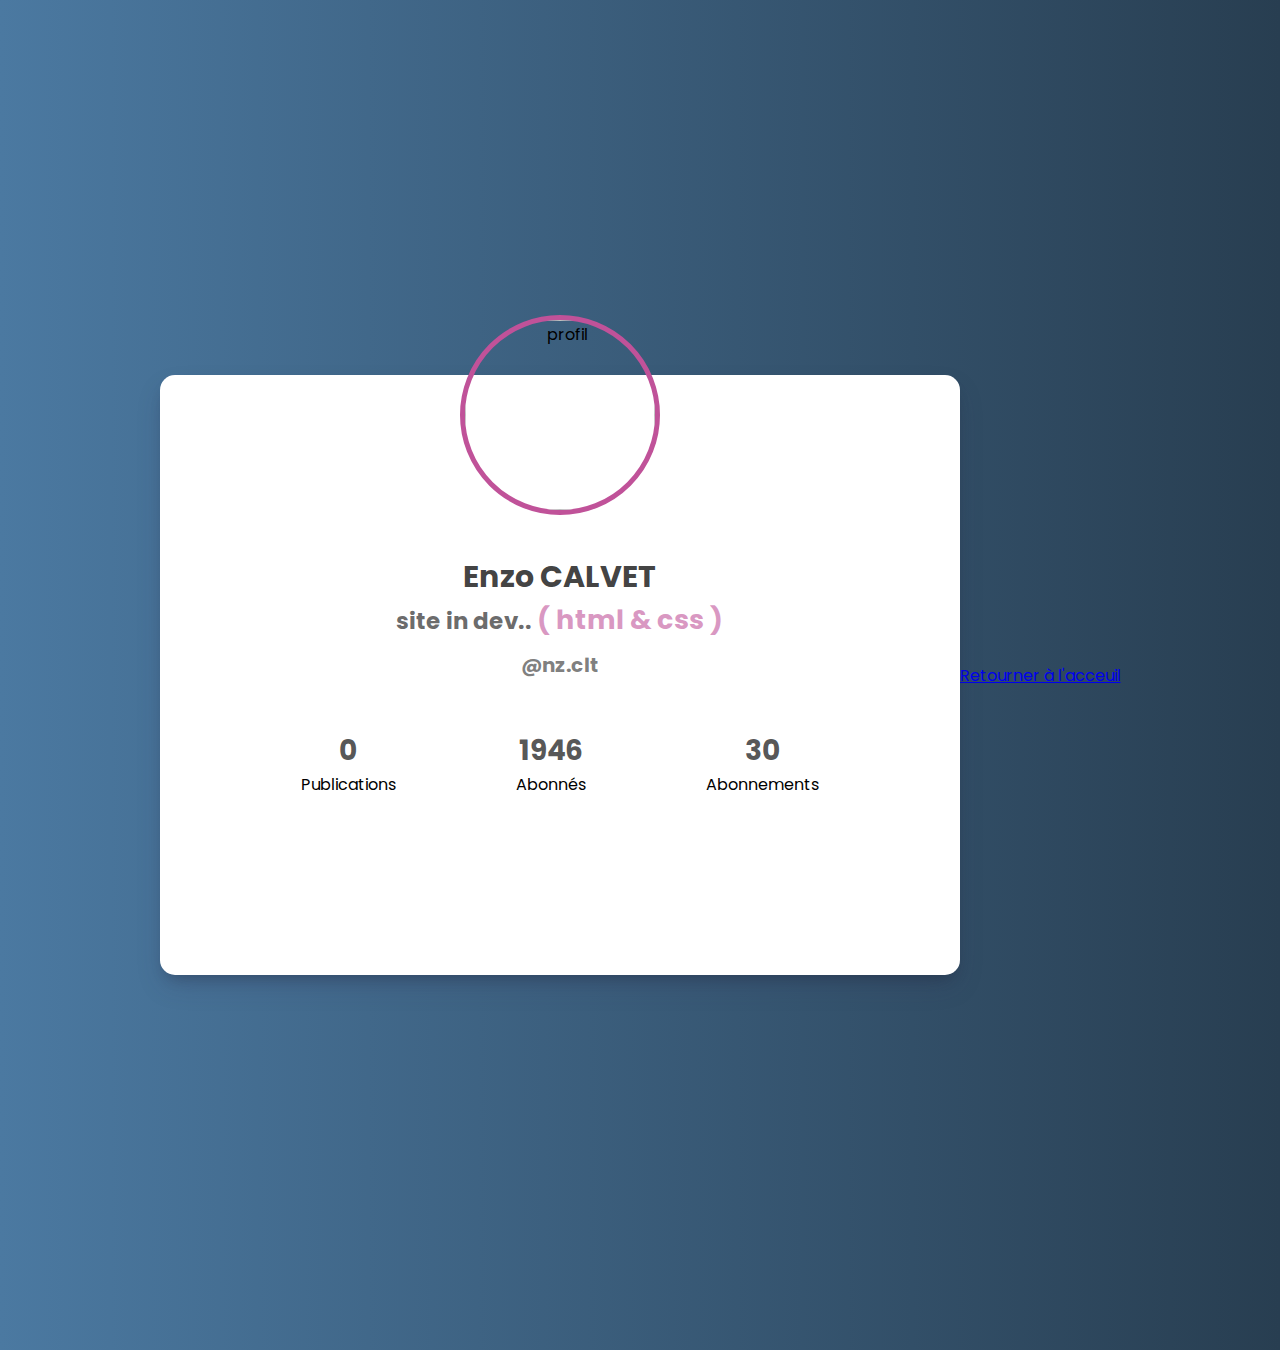
==== information.html @ 8bc9d0f7 "uptade 2" ====
<html>
<head>
    <meta charset="UTF-8">
	<title>Like or Pass</title>
    <link rel="stylesheet" href="information.css">
    <link rel="stylesheet" href="https://cdnjs.cloudflare.com/ajax/libs/font-awesome/4.7.0/css/font-awesome.min.css">
</head>
<body>
    <section>
        <div class="card">
            <div class="img_box">
              <img src="" alt="profil">
            </div>
            <div class="information">
              <h1>Enzo CALVET</h1>
              <h2>site in dev.. <span>( html & css )</span></h2>
              <h3>@nz.clt</h3>
            </div>
            <div class="number">
              <div class="bloc">
                <h5>0</h5>
                <p>Publications</p>
              </div>
              <div class="bloc">
                <h5>1946</h5>
                <p>Abonnés</p>
              </div>
              <div class="bloc">
                <h5>30</h5>
                <p>Abonnements</p>
              </div>
            </div>
          </div>
    </section>

    <footer><a href="acceuil.html">Retourner à l'acceuil</a></footer>

</body>
</html>
---- information.css ----
@import url("https://fonts.googleapis.com/css2?family=Poppins&display=swap");
* {
  margin: 0;
  padding: 0;
  scroll-behavior: smooth;
  box-sizing: border-box;
  font-family: "Poppins", sans-serif;
}
body {
  display: flex;
  justify-content: center;
  height: 150vh;
  align-items: center;
  background: linear-gradient(to right, #4b79a1, #283e51);
}
.card {
  width: 800px;
  height: 600px;
  background: rgba(255, 255, 255, 1);
  box-shadow: rgba(50, 50, 93, 0.25) 0 13px 27px -5px,
    rgba(0, 0, 0, 0.3) 0 8px 16px -8px;
  position: relative;
  align-items: center;
  display: flex;
  justify-content: center;
  flex-direction: column;
  text-align: center;
  border-radius: 15px;
}
.card .img_box {
  width: 200px;
  height: 200px;
  position: absolute;
  left: 50%;
  top: -60px;
  transform: translateX(-50%);
  border-radius: 50%;
  border: 5px solid #c05299;
}
.card .img_box img {
  width: 100%;
  height: 100%;
  object-fit: cover;
  border-radius: 50%;
}
.card .information {
  margin-top: 50px;
}
.card .information h1 {
  font-size: 30px;
  color: rgba(42, 42, 42, 0.9);
}
.card .information h2 {
  font-size: 23px;
  color: rgba(42, 42, 42, 0.7);
}
.card .information h2 span {
  color: rgba(192, 82, 153, 0.6);
  font-size: 27px;
}
.card .information h3 i {
  color: rgba(42, 42, 42, 1);
  margin-right: 8px;
}
.card .information h3 {
  margin-top: 10px;
  font-size: 20px;
  color: rgba(42, 42, 42, 0.6);
}
.card .number {
  margin: 50px 0;
  display: flex;
  justify-content: center;
}
.card .number .bloc {
  display: flex;
  justify-content: center;
  flex-direction: column;
  margin: 0 60px;
}
.card .number .bloc h5 {
  font-size: 28px;
  color: rgba(42, 42, 42, 0.8);
}
.card .social {
  display: flex;
  justify-content: center;
}
.card .social a.follow {
  margin: 0 40px;
  border-radius: 50%;
  width: 55px;
  height: 55px;
  align-items: center;
  display: flex;
  justify-content: center;
  cursor: pointer;
  transition: all 0.4s ease-in-out;
}
.card .social a.follow:hover {
  transform: scale(0.8); /* Augmenter pour agrandir a la place de rétrecir*/
}
.card .social .follow i {
  font-size: 25px;
  color: #ffffff;
}
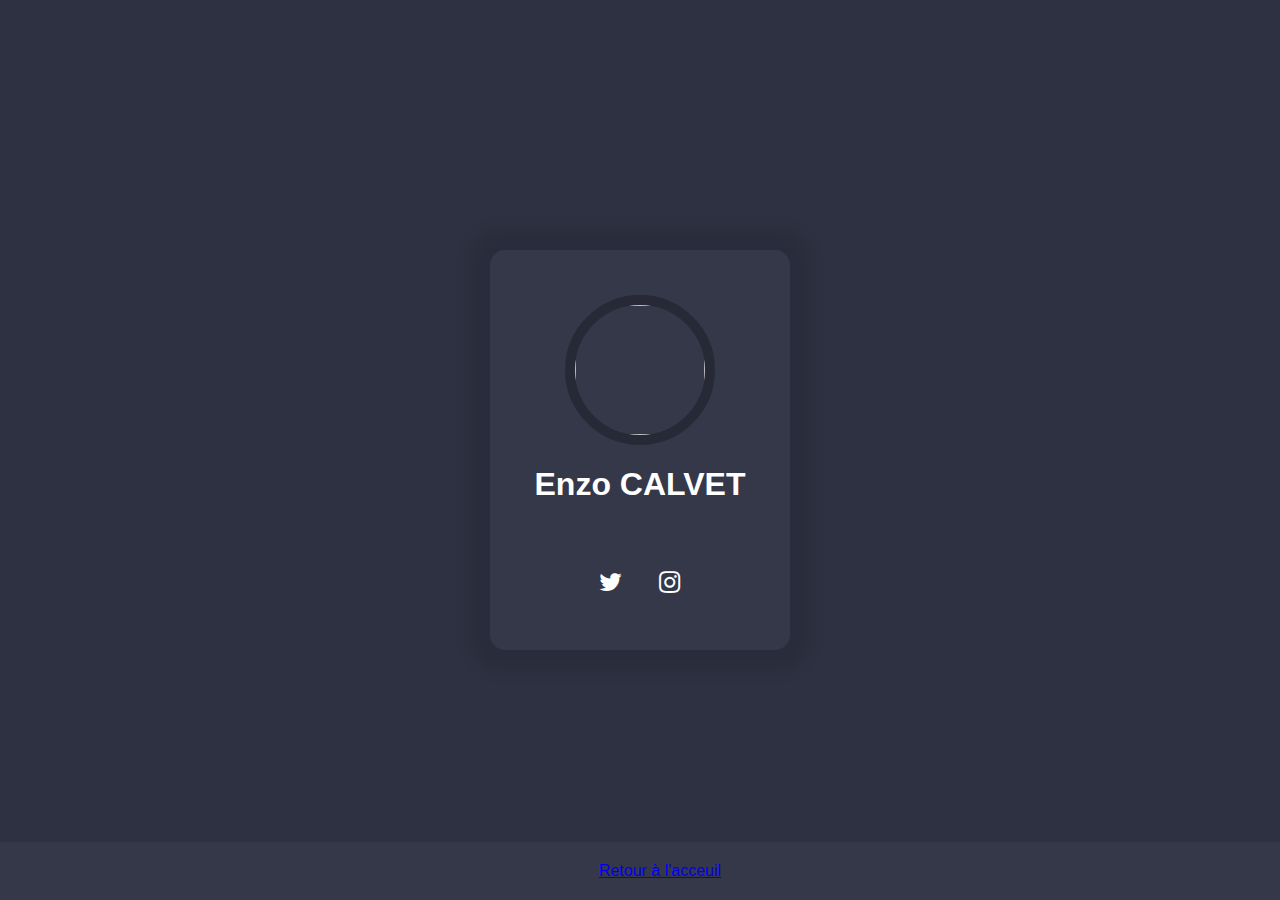
==== commit 3020d70f: "update 3" ====
--- a/information.html
+++ b/information.html
@@ -1,39 +1,32 @@
 <html>
 <head>
     <meta charset="UTF-8">
-	<title>Like or Pass</title>
+	<title>tayz website</title>
     <link rel="stylesheet" href="information.css">
     <link rel="stylesheet" href="https://cdnjs.cloudflare.com/ajax/libs/font-awesome/4.7.0/css/font-awesome.min.css">
 </head>
 <body>
     <section>
-        <div class="card">
-            <div class="img_box">
-              <img src="" alt="profil">
+        <div class="container">
+            <div class="card">
+                <div class="content">
+                    <div class="imgBox">
+                        <img src="https://cdn.discordapp.com/attachments/888099132466675743/888463028260048966/Anime_PP_Gif_95.gif">
+                    </div>
+
+                    <div class="text">
+                        <h1>Enzo CALVET</h1>
+                    </div>
+                    <br><br>
+                    <div class="media">
+                        <a href="https://twitter.com/EnzoCalvet11" class="fa fa-twitter"></a>
+                        <a href="https://instagram.com/nz.clt" class="fa fa-instagram"></a>
+                    </div>
+                </div>
             </div>
-            <div class="information">
-              <h1>Enzo CALVET</h1>
-              <h2>site in dev.. <span>( html & css )</span></h2>
-              <h3>@nz.clt</h3>
-            </div>
-            <div class="number">
-              <div class="bloc">
-                <h5>0</h5>
-                <p>Publications</p>
-              </div>
-              <div class="bloc">
-                <h5>1946</h5>
-                <p>Abonnés</p>
-              </div>
-              <div class="bloc">
-                <h5>30</h5>
-                <p>Abonnements</p>
-              </div>
-            </div>
-          </div>
+        </div>
     </section>
 
-    <footer><a href="acceuil.html">Retourner à l'acceuil</a></footer>
-
+    <footer><div class="footer-color"><a href="index.html">Retour à l'acceuil</a></div></footer>
 </body>
 </html>--- a/information.css
+++ b/information.css
@@ -1,106 +1,114 @@
-@import url("https://fonts.googleapis.com/css2?family=Poppins&display=swap");
-* {
-  margin: 0;
-  padding: 0;
-  scroll-behavior: smooth;
+body{
+  align-items: center;
+  background: #2e3141;
+  font-family: 'Montserrat', sans-serif;
   box-sizing: border-box;
-  font-family: "Poppins", sans-serif;
-}
-body {
+  color: white;
   display: flex;
   justify-content: center;
-  height: 150vh;
   align-items: center;
-  background: linear-gradient(to right, #4b79a1, #283e51);
+  flex-wrap: wrap;
+  min-height: 90vh;
 }
-.card {
-  width: 800px;
-  height: 600px;
-  background: rgba(255, 255, 255, 1);
-  box-shadow: rgba(50, 50, 93, 0.25) 0 13px 27px -5px,
-    rgba(0, 0, 0, 0.3) 0 8px 16px -8px;
+
+section {
+  align-items: center;
+  text-align: center;
   position: relative;
+  justify-content: center;
+  display: flex;
+}
+
+.container {
+  width: 300px;
+  height: 400px;
+  background: #353849;
   align-items: center;
+  text-align: center;
+  position: relative;
+  border-radius: 15px;
+  box-shadow: 0px 0px 15px 22px rgba(0, 0, 0, 0.09);
+  margin: 20px;
+  justify-content: center;
   display: flex;
-  justify-content: center;
-  flex-direction: column;
+}
+
+.container .imgBox img {
+  border-radius: 100px;
+  border: 10px solid rgba(0,0,0,0.25);
+  width: 130px;
+  height: 130px;
+}
+
+.container .text {
   text-align: center;
-  border-radius: 15px;
 }
-.card .img_box {
-  width: 200px;
-  height: 200px;
-  position: absolute;
-  left: 50%;
-  top: -60px;
-  transform: translateX(-50%);
-  border-radius: 50%;
-  border: 5px solid #c05299;
+
+.container .media .fa-twitter{
+  color: white;
+  text-decoration: none;
+  margin: 5px 2px;
+  width: 40px;
+  text-align: center;
+  font-size: 25px;
+  padding: 5px 5px;
+  -o-transition:.5s;
+  -ms-transition:.5s;
+  -moz-transition:.5s;
+  -webkit-transition:.5s;
+  transition: .5s;
 }
-.card .img_box img {
+
+.container .media .fa-instagram{
+  color: white;
+  text-decoration: none;
+  margin: 5px 2px;
+  width: 40px;
+  text-align: center;
+  font-size: 25px;
+  padding: 5px 5px;
+  -o-transition:.5s;
+  -ms-transition:.5s;
+  -moz-transition:.5s;
+  -webkit-transition:.5s;
+  transition: .5s;
+}
+
+.container .media .fa-twitter:hover{
+  background-color: #00aced;
+  border-radius: 5px;
+}
+
+.container .media .fa-instagram:hover{
+  background-color: #d6249f;
+  border-radius: 5px;
+  /* background-color: radial-gradient(circle at 30% 107%, #fdf497 0%, #fdf497 5%, #fd5949 45%,#d6249f 60%,#285AEB 90%); */
+}
+
+footer {
+  background-color: #353849;
+  color: #EEE;
+  padding: 20px;
+  left: 0;
   width: 100%;
-  height: 100%;
-  object-fit: cover;
-  border-radius: 50%;
+  bottom: 0;
+  position: fixed;
+  text-align: center;
 }
-.card .information {
-  margin-top: 50px;
+
+.content .footer-color a {
+  border: 1px solid #FFF(255, 255, 255, 0.125);
+  color: #FFF;
+  outline: none;
+  text-decoration: none;
+  padding: 10px 15px;
+  border-radius: 6px;
+  transition: 0.3s all;
+  font-size: 15px;
+  font-family: 'Rubik', sans-serif;
 }
-.card .information h1 {
-  font-size: 30px;
-  color: rgba(42, 42, 42, 0.9);
-}
-.card .information h2 {
-  font-size: 23px;
-  color: rgba(42, 42, 42, 0.7);
-}
-.card .information h2 span {
-  color: rgba(192, 82, 153, 0.6);
-  font-size: 27px;
-}
-.card .information h3 i {
-  color: rgba(42, 42, 42, 1);
-  margin-right: 8px;
-}
-.card .information h3 {
-  margin-top: 10px;
-  font-size: 20px;
-  color: rgba(42, 42, 42, 0.6);
-}
-.card .number {
-  margin: 50px 0;
-  display: flex;
-  justify-content: center;
-}
-.card .number .bloc {
-  display: flex;
-  justify-content: center;
-  flex-direction: column;
-  margin: 0 60px;
-}
-.card .number .bloc h5 {
-  font-size: 28px;
-  color: rgba(42, 42, 42, 0.8);
-}
-.card .social {
-  display: flex;
-  justify-content: center;
-}
-.card .social a.follow {
-  margin: 0 40px;
-  border-radius: 50%;
-  width: 55px;
-  height: 55px;
-  align-items: center;
-  display: flex;
-  justify-content: center;
-  cursor: pointer;
-  transition: all 0.4s ease-in-out;
-}
-.card .social a.follow:hover {
-  transform: scale(0.8); /* Augmenter pour agrandir a la place de rétrecir*/
-}
-.card .social .follow i {
-  font-size: 25px;
-  color: #ffffff;
+
+.content .footer-color a:hover {
+  transition: 0.3s all;
+  background-color: #fff;
 }